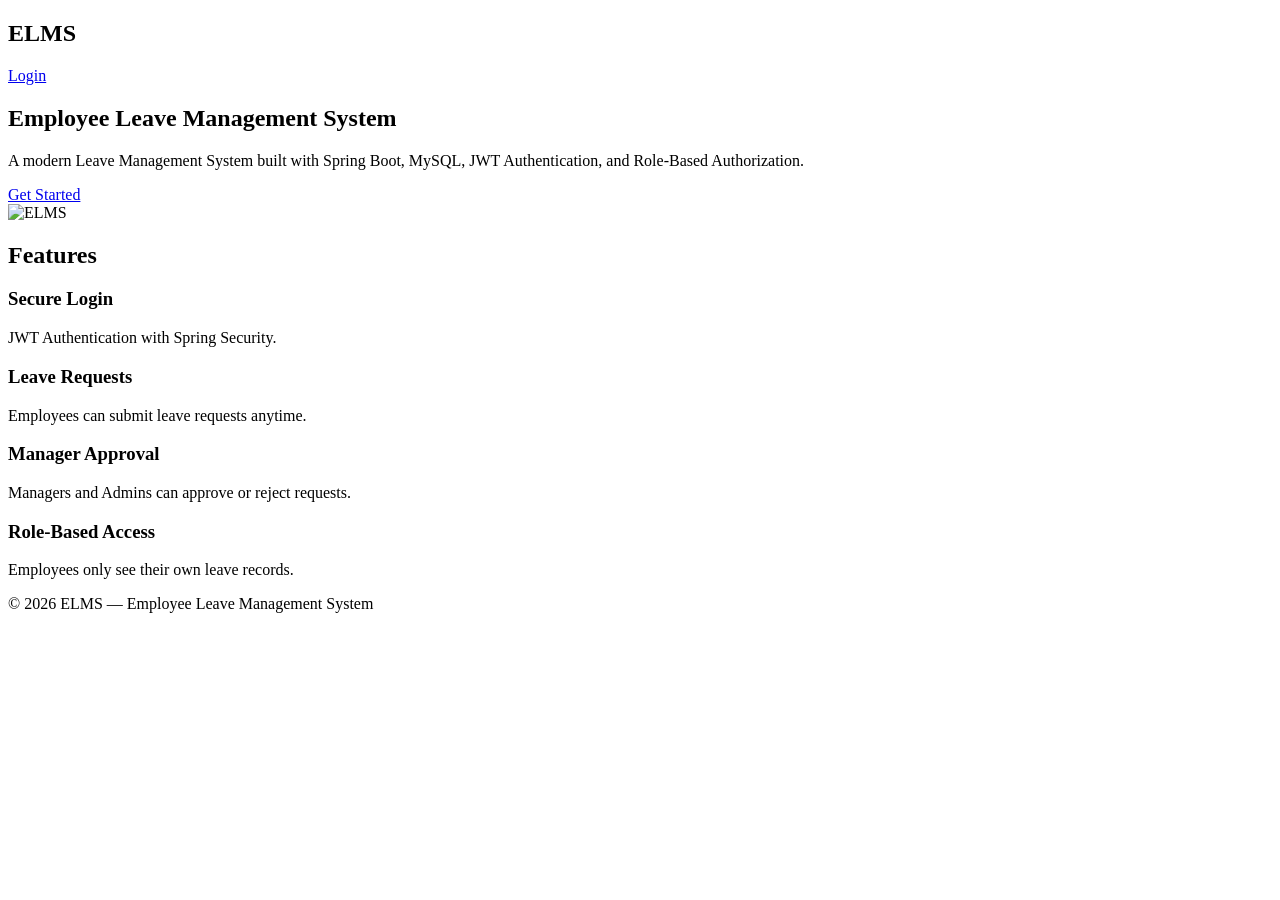
==== elms/src/main/resources/static/index.html @ 824d63b7 "UI v1" ====
<!DOCTYPE html>
<html lang="en">
<head>
    <meta charset="UTF-8">
    <meta name="viewport" content="width=device-width, initial-scale=1.0">
    <title>ELMS | Employee Leave Management System</title>

    <link rel="stylesheet" href="css/index.css">
</head>
<body>

<header>
    <div class="logo">
        <h2>ELMS</h2>
    </div>

    <nav>
        <a href="../login.html" class="login-btn">Login</a>
    </nav>
</header>

<section class="hero">

    <div class="hero-text">

        <h1>Employee Leave Management System</h1>

        <p>
            A modern Leave Management System built with
            Spring Boot, MySQL, JWT Authentication,
            and Role-Based Authorization.
        </p>

        <a href="../login.html" class="start-btn">
            Get Started
        </a>

    </div>

    <div class="hero-image">

        <img src="assets/logo.png" alt="ELMS">

    </div>

</section>

<section class="features">

    <h2>Features</h2>

    <div class="feature-grid">

        <div class="card">
            <h3>Secure Login</h3>
            <p>JWT Authentication with Spring Security.</p>
        </div>

        <div class="card">
            <h3>Leave Requests</h3>
            <p>Employees can submit leave requests anytime.</p>
        </div>

        <div class="card">
            <h3>Manager Approval</h3>
            <p>Managers and Admins can approve or reject requests.</p>
        </div>

        <div class="card">
            <h3>Role-Based Access</h3>
            <p>Employees only see their own leave records.</p>
        </div>

    </div>

</section>

<footer>

    <p>© 2026 ELMS — Employee Leave Management System</p>

</footer>

</body>
</html>
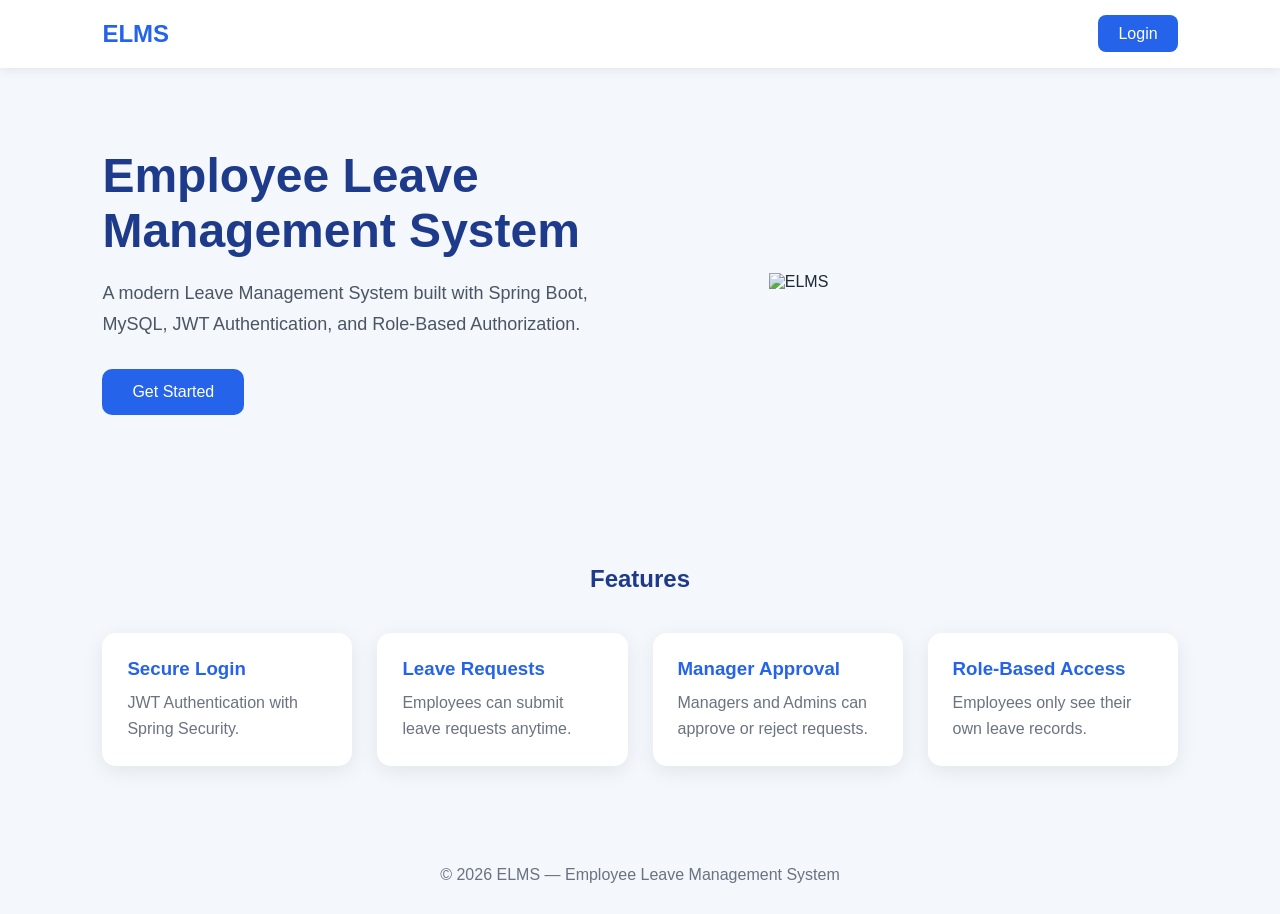
==== commit 9665dac3: "Version 2" ====
--- a/elms/src/main/resources/static/index.html
+++ b/elms/src/main/resources/static/index.html
@@ -5,7 +5,7 @@
     <meta name="viewport" content="width=device-width, initial-scale=1.0">
     <title>ELMS | Employee Leave Management System</title>
 
-    <link rel="stylesheet" href="css/index.css">
+    <link rel="stylesheet" href="elms-frontend/css/index.css">
 </head>
 <body>
 
@@ -15,7 +15,7 @@
     </div>
 
     <nav>
-        <a href="../login.html" class="login-btn">Login</a>
+        <a href="login.html" class="login-btn">Login</a>
     </nav>
 </header>
 
@@ -31,7 +31,7 @@
             and Role-Based Authorization.
         </p>
 
-        <a href="../login.html" class="start-btn">
+        <a href="login.html" class="start-btn">
             Get Started
         </a>
 
@@ -39,7 +39,7 @@
 
     <div class="hero-image">
 
-        <img src="assets/logo.png" alt="ELMS">
+        <img src="" alt="ELMS">
 
     </div>
 
--- a/elms/src/main/resources/static/elms-frontend/css/index.css
+++ b/elms/src/main/resources/static/elms-frontend/css/index.css
@@ -0,0 +1,220 @@
+*{
+    margin:0;
+    padding:0;
+    box-sizing:border-box;
+}
+
+body{
+    font-family:Arial, Helvetica, sans-serif;
+    background:#f4f7fb;
+    color:#1f2937;
+}
+
+/* Header */
+
+header{
+
+    display:flex;
+
+    justify-content:space-between;
+
+    align-items:center;
+
+    padding:20px 8%;
+
+    background:white;
+
+    box-shadow:0 2px 10px rgba(0,0,0,.08);
+}
+
+.logo h2{
+
+    color:#2563eb;
+}
+
+nav a{
+
+    text-decoration:none;
+}
+
+.login-btn{
+
+    background:#2563eb;
+
+    color:white;
+
+    padding:10px 20px;
+
+    border-radius:8px;
+
+    transition:.3s;
+}
+
+.login-btn:hover{
+
+    background:#1d4ed8;
+}
+
+/* Hero */
+
+.hero{
+
+    display:flex;
+
+    align-items:center;
+
+    justify-content:space-between;
+
+    padding:80px 8%;
+
+    gap:40px;
+}
+
+.hero-text{
+
+    flex:1;
+}
+
+.hero-text h1{
+
+    font-size:48px;
+
+    color:#1e3a8a;
+
+    margin-bottom:20px;
+}
+
+.hero-text p{
+
+    font-size:18px;
+
+    line-height:1.7;
+
+    margin-bottom:30px;
+
+    color:#4b5563;
+}
+
+.start-btn{
+
+    display:inline-block;
+
+    text-decoration:none;
+
+    background:#2563eb;
+
+    color:white;
+
+    padding:14px 30px;
+
+    border-radius:10px;
+
+    transition:.3s;
+}
+
+.start-btn:hover{
+
+    background:#1d4ed8;
+}
+
+.hero-image{
+
+    flex:1;
+
+    display:flex;
+
+    justify-content:center;
+}
+
+.hero-image img{
+
+    width:300px;
+
+    max-width:100%;
+}
+
+/* Features */
+
+.features{
+
+    padding:70px 8%;
+}
+
+.features h2{
+
+    text-align:center;
+
+    margin-bottom:40px;
+
+    color:#1e3a8a;
+}
+
+.feature-grid{
+
+    display:grid;
+
+    grid-template-columns:repeat(auto-fit,minmax(220px,1fr));
+
+    gap:25px;
+}
+
+.card{
+
+    background:white;
+
+    padding:25px;
+
+    border-radius:14px;
+
+    box-shadow:0 5px 20px rgba(0,0,0,.08);
+
+    transition:.3s;
+}
+
+.card:hover{
+
+    transform:translateY(-5px);
+}
+
+.card h3{
+
+    color:#2563eb;
+
+    margin-bottom:10px;
+}
+
+.card p{
+
+    color:#6b7280;
+
+    line-height:1.6;
+}
+
+/* Footer */
+
+footer{
+
+    text-align:center;
+
+    padding:30px;
+
+    color:#6b7280;
+}
+
+/* Mobile */
+
+@media(max-width:768px){
+
+    .hero{
+
+        flex-direction:column;
+
+        text-align:center;
+    }
+
+    .hero-text h1{
+
+        font-size:36px;
+    }
+
+}
